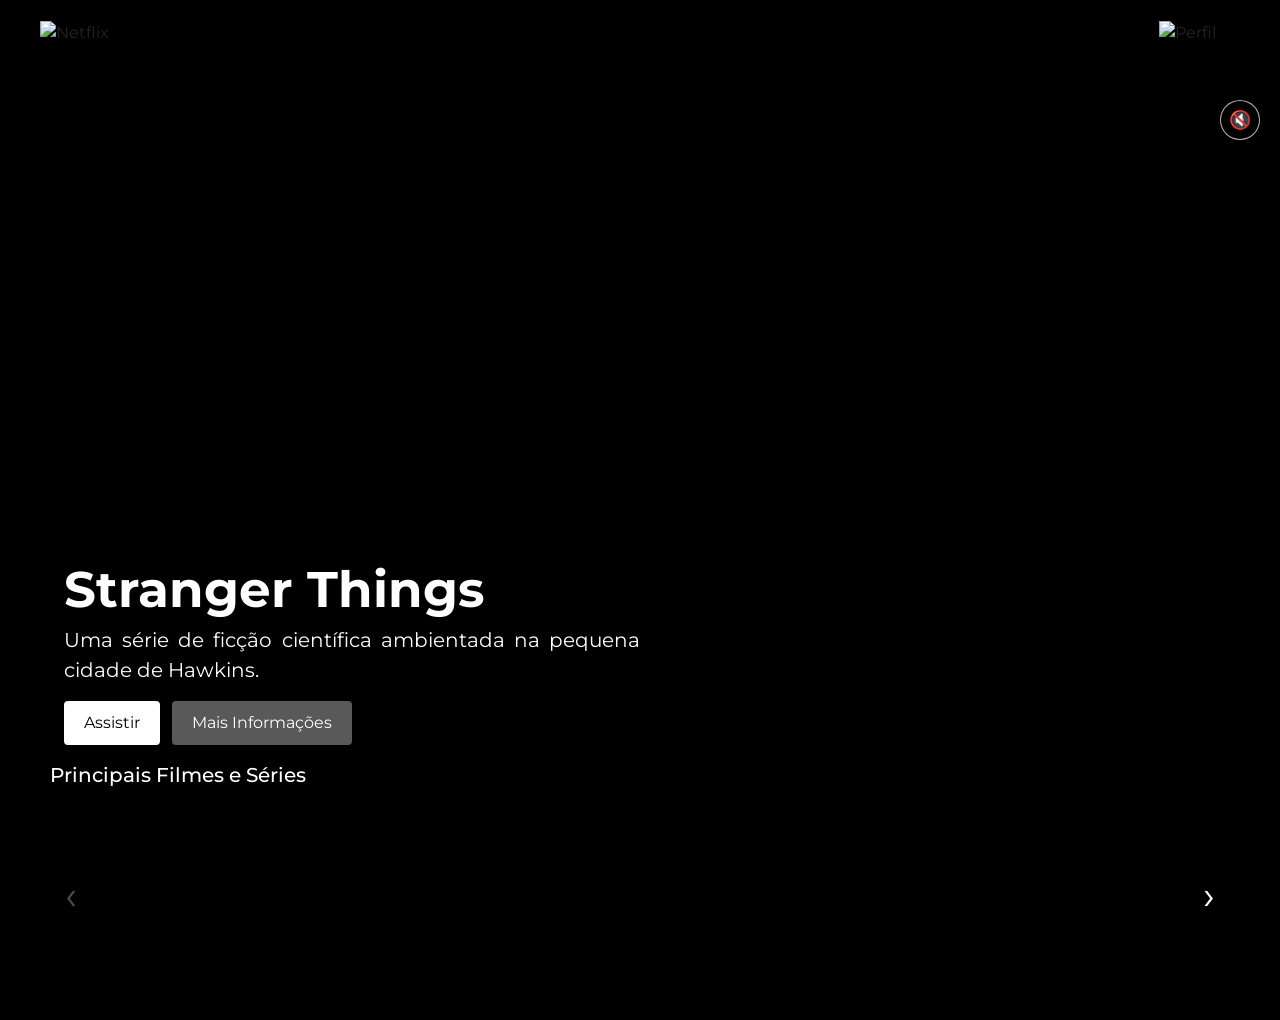
==== index.html @ bb38df7d "Primeiro commit - projeto Netflix" ====
<!DOCTYPE html>
<html lang="pt-br">

<head>

    <meta charset="UTF-8">

    <meta name="viewport" content="width=device-width, initial-scale=1.0">

    <title>Netflix</title>

    <link rel="stylesheet"
        href="https://stackpath.bootstrapcdn.com/bootstrap/4.1.3/css/bootstrap.min.css">

    <link rel="stylesheet" href="style.css">

</head>

<body>

    <!-- Áudio de abertura -->
    <audio
        src="audio/tudum-netflix-sound.mp3"
        class="audio">
    </audio>


    <!-- MENU SUPERIOR -->

    <ul>

        <li>
            <img
                src="img/logo.png"
                class="img-topo"
                alt="Netflix">
        </li>

        <li>
            <img
                src="img/avatar.png"
                class="img-topo"
                alt="Perfil">
        </li>

    </ul>


    <!-- VÍDEO PRINCIPAL -->

    <video
        src="video/stranger-things.mp4"
        autoplay
        muted
        loop
        class="video">
    </video>


    <!-- BOTÃO DO SOM -->

    <button class="botao-som">
        🔇
    </button>


    <!-- INFORMAÇÕES DO FILME -->

    <div class="capa">

        <h1 class="capa-titulo">
            Stranger Things
        </h1>

        <p class="capa-descricao">
            Uma série de ficção científica ambientada na pequena cidade de Hawkins.
        </p>

        <button class="link-assistir">
            Assistir
        </button>

        <button class="link-info">
            Mais Informações
        </button>

    </div>


    <!-- CATÁLOGO -->

    <div class="catalogo">

        <h2 class="titulo-carrousel">
            Principais Filmes e Séries
        </h2>


        <div class="catalogo-container">

            <button class="controle anterior">
                ‹
            </button>


            <div
                class="lista-filmes"
                id="lista-filmes">
            </div>


            <button class="controle proximo">
                ›
            </button>

        </div>

    </div>


    <!-- MODAL -->

    <div class="modal">

        <div class="modal-conteudo">
            
            <button class="fechar-modal">×</button>

            <h2 class="modal-titulo"></h2>

            <p class="modal-descricao"></p>

            <p>
                Gênero:
                <strong class="modal-genero"></strong>
            </p>

            <p>
                Ano de lançamento:
                <strong class="modal-ano"></strong>
            </p>

        </div>

    </div>


    <!-- JAVASCRIPT -->

    <script src="script.js"></script>

</body>

</html>
---- style.css ----
@import url('https://fonts.googleapis.com/css2?family=Montserrat:ital,wght@0,100..900;1,100..900&display=swap');


.img-topo {
    height: 25px;
}


ul {
    height: 25px;
    background-color:black;
    display: flex;
    width: 95%;
    justify-content: space-between;
    list-style: none;
    position: fixed;
}

body {
    background-color: black;
    margin: 0;
    padding: 0;
    font-family: "Montserrat", sans-serif;
    position: relative;
    padding-bottom: 100px;
    padding-top: 20px;
}

.video {
    width: 100%;
    height: 100vh;
    object-fit: cover;
    display: block;

    opacity: 1;
    transition: opacity 0.5s ease;
}

.video.trocando {
    opacity: 0;
}


.capa {
    position: absolute;
    bottom: 27%;
    left: 5%;
    width: 45%;
    z-index: 5;
}

.capa-titulo {
    color: white;
    font-size: 50px;
    margin-bottom: 5px;
    font-weight: bold;
}

.capa-descricao {
    color: white;
    text-align: justify;
    font-size: 20px;
}

.link-assistir {
    background-color: white;
    color: black;
    padding: 10px 20px;
    border-radius: 4px;
    cursor: pointer;
}

.link-assistir,
.link-info {
    padding: 10px 20px;
    border-radius: 4px;
    cursor: pointer;
    border: none;
    margin-right: 8px;
}

.link-assistir {
    background-color: white;
    color: black;
}

.link-info {
    background-color: rgba(255, 255, 255, 0.35);
    color: white;
}


.catalogo {
    position: absolute;
    bottom: 20px;
    left: 50px;
    right: 50px;
    z-index: 4;
}

.titulo-carrousel {
    color: white;
    font-size: 20px;
    margin-bottom: 10px;
}

.catalogo-container {
    display: flex;
    align-items: center;
    width: 100%;
}

.lista-filmes {
    display: flex;
    gap: 10px;
    overflow: hidden;
    width: 100%;
}

.lista-filmes.animando {
    opacity: 0;
    transform: translateX(20px);
    transition: opacity 0.3s ease, transform 0.3s ease;
}


.controle {
    background-color: rgba(0, 0, 0, 0.7);
    color: white;
    border: none;
    font-size: 40px;
    width: 45px;
    height: 100px;
    cursor: pointer;
    z-index: 5;
}

.controle:disabled {
    opacity: 0.3;
    cursor: not-allowed;
}

.controle:hover {
    background-color: rgba(255, 255, 255, 0.2);
}

.anterior {
    margin-right: 10px;
}

.proximo {
    margin-left: 10px;
}


.imagem-carrossel {
    width: 150px;
    height: 210px;
    object-fit: cover;
    flex-shrink: 0;
    cursor: pointer;
    border-radius: 4px;
    transition: transform 0.3s ease, outline 0.3s ease;
}



.imagem-carrossel:hover {
    transform: scale(1.08);
}

.imagem-carrossel.selecionado {
    transform: scale(1.08);
    outline: 3px solid white;
    outline-offset: 2px;
}

.titulo-carrousel {
    color: white;
    font-size: 20px;
    margin-bottom: 3px;
}

.botao-som {
    position: absolute;
    top: 100px;
    right: 20px;

    width: 40px;
    height: 40px;

    border: 1px solid rgba(255, 255, 255, 0.7);
    border-radius: 50%;

    background-color: rgba(0, 0, 0, 0.5);
    color: white;

    cursor: pointer;
    z-index: 10;

    font-size: 18px;

    display: flex;
    align-items: center;
    justify-content: center;

    transition: background-color 0.3s, transform 0.2s;
}

.botao-som:hover {
    background-color: rgba(255, 255, 255, 0.2);
    transform: scale(1.08);
}


.modal {
    display: none;
    position: fixed;
    z-index: 5;
    left: 0;
    top: 0;
    width: 100%;
    background-color: rgba(0, 0, 0, 0.8);
}

.modal-conteudo {
    background-color: #181818;
    margin: 30px auto;
    padding: 20px;
    width: 60%;
    color: white;
    position: relative;
}

.fechar-modal {
    position: absolute;
    top: 15px;
    right: 20px;

    background: none;
    border: none;

    color: white;
    font-size: 30px;

    cursor: pointer;
}
/* ========================================
   RESPONSIVIDADE
   ======================================== */

@media (max-width: 768px) {

    .capa {
        left: 5%;
        bottom: 25%;
        width: 80%;
    }

    .capa-titulo {
        font-size: 35px;
    }

    .capa-descricao {
        font-size: 16px;
    }

    .imagem-carrossel {
        width: 110px;
        height: 155px;
    }

    .catalogo {
        left: 20px;
        right: 20px;
        bottom: 15px;
    }

    .titulo-carrousel {
        font-size: 16px;
    }

    .controle {
        width: 35px;
        height: 80px;
        font-size: 30px;
    }

}


/* ========================================
   RESPONSIVIDADE - CELULAR
======================================== */

@media (max-width: 600px) {

     .imagem-carrossel {
        width: 100px;
        height: 140px;
    }

    .capa {
        left: 5%;
        width: 90%;
        bottom: 28%;
    }

    .capa-titulo {
        font-size: 32px;
    }

    .capa-descricao {
        font-size: 16px;
    }

    .botao-som {
        top: 70px;
        right: 15px;
    }

    .catalogo {
        left: 20px;
        right: 20px;
        bottom: 15px;
    }

    .controle {
        width: 30px;
        height: 70px;
        font-size: 30px;
    }

}

/* ========================================
   RESPONSIVIDADE - TABLETS E TELAS MÉDIAS
======================================== */

@media (min-width: 601px) and (max-width: 900px) {

    .capa {
        left: 5%;
        width: 60%;
        bottom: 27%;
    }

    .capa-titulo {
        font-size: 40px;
    }

    .capa-descricao {
        font-size: 18px;
    }

    .imagem-carrossel {
        width: 120px;
        height: 168px;
    }

    .catalogo {
        left: 30px;
        right: 30px;
        bottom: 20px;
    }

    .controle {
        width: 35px;
        height: 80px;
        font-size: 35px;
    }

}


/* ========================================
   RESPONSIVIDADE
   ======================================== */

@media (max-width: 600px) {

    .capa {
        left: 5%;
        width: 90%;
        bottom: 30%;
    }

    .capa-titulo {
        font-size: 32px;
    }

    .capa-descricao {
        font-size: 16px;
        text-align: left;
    }

    .link-assistir,
    .link-info {
        padding: 8px 14px;
        font-size: 14px;
    }

    .catalogo {
        left: 20px;
        right: 20px;
        bottom: 15px;
    }

    .titulo-carrousel {
        font-size: 16px;
    }

    .imagem-carrossel {
        width: 120px;
        height: 170px;
    }

    .controle {
        width: 35px;
        height: 80px;
        font-size: 30px;
    }

    .botao-som {
        top: 70px;
        right: 15px;
        width: 35px;
        height: 35px;
        font-size: 16px;
}
}
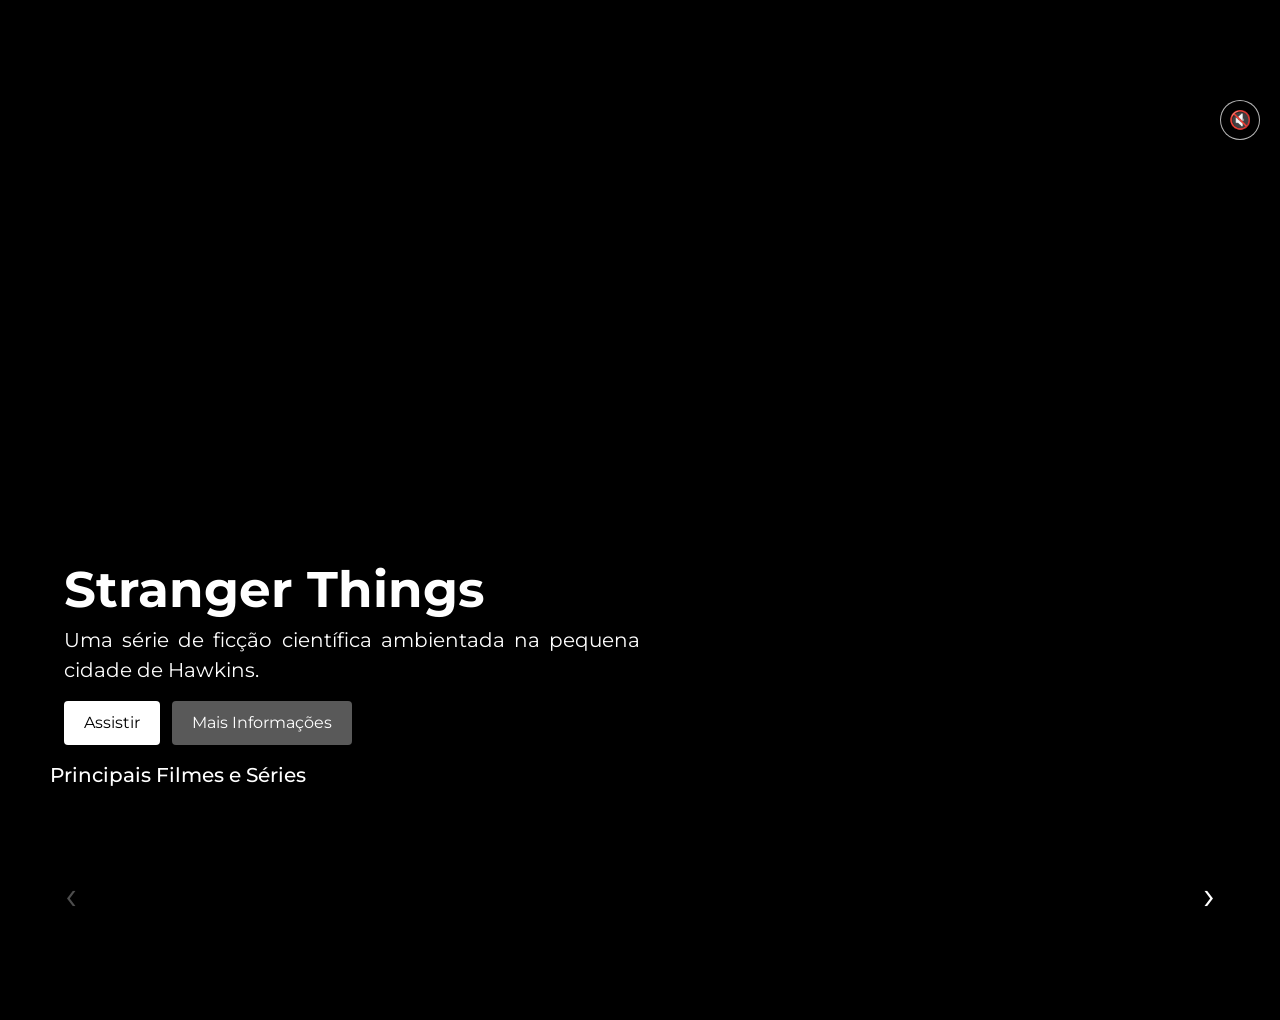
==== commit 57a696b6: "Remove imagens do menu superior" ====
--- a/index.html
+++ b/index.html
@@ -29,20 +29,7 @@
 
     <ul>
 
-        <li>
-            <img
-                src="img/logo.png"
-                class="img-topo"
-                alt="Netflix">
-        </li>
-
-        <li>
-            <img
-                src="img/avatar.png"
-                class="img-topo"
-                alt="Perfil">
-        </li>
-
+        
     </ul>
 
 
